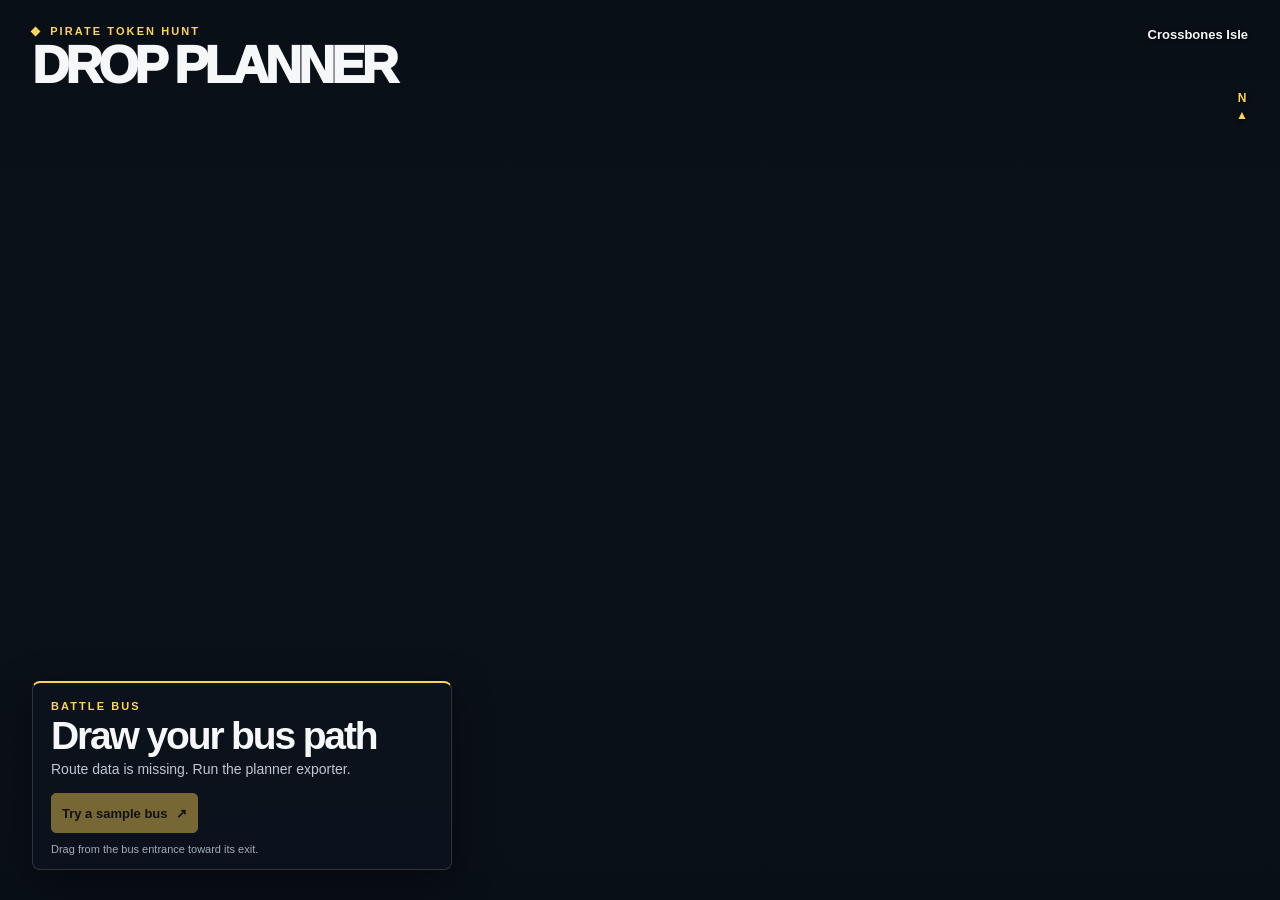
==== planner/index.html @ bd8aae1d "Build canvas drop planner and chest flyover" ====
<!doctype html>
<html lang="en">
<head>
  <meta charset="utf-8">
  <meta name="viewport" content="width=device-width, initial-scale=1">
  <meta name="theme-color" content="#0b1119">
  <title>Drop Planner · Crossbones Isle</title>
  <link rel="stylesheet" href="style.css">
  <script defer src="data.js"></script>
  <script defer src="planner.js"></script>
</head>
<body>
  <main>
    <canvas id="map" aria-label="Crossbones Isle map. Drag to draw your Battle Bus route."></canvas>
    <div class="shade" aria-hidden="true"></div>
    <header>
      <div>
        <div class="eyebrow"><i></i> PIRATE TOKEN HUNT</div>
        <h1>DROP PLANNER</h1>
      </div>
      <div class="version"><b>Crossbones Isle</b><span id="version"></span></div>
    </header>
    <section class="hud" aria-label="Route information">
      <p class="eyebrow" id="phase">BATTLE BUS</p>
      <h2 id="title">Draw your bus path</h2>
      <p id="detail" aria-live="polite">Loading map…</p>
      <div class="progress" id="progress" hidden><div id="fill"></div></div>
      <div class="controls">
        <button id="back" hidden aria-label="Previous chest">←</button>
        <button id="next" class="primary" disabled>Try a sample bus <span>↗</span></button>
        <button id="overview" hidden>Overview</button>
        <button id="reset" hidden>New bus</button>
      </div>
      <p id="keys" class="keys">Drag from the bus entrance toward its exit.</p>
    </section>
    <div class="north" aria-hidden="true"><span>N</span><span>▲</span></div>
  </main>
</body>
</html>
---- planner/style.css ----
:root {
  color-scheme: dark;
  --ink: #0b1119;
  --white: #f5f7f9;
  --muted: #bdc8d4;
  --gold: #ffd453;
  font-family: Inter, -apple-system, BlinkMacSystemFont, "Segoe UI", sans-serif;
}
* { box-sizing: border-box; }
[hidden] { display: none !important; }
body { margin: 0; background: var(--ink); color: var(--white); }
main { position: relative; height: 100dvh; min-height: 440px; overflow: hidden; isolation: isolate; }
canvas { display: block; width: 100%; height: 100%; cursor: crosshair; touch-action: none; }
.shade {
  position: absolute; inset: 0; pointer-events: none;
  background: linear-gradient(#080e16c9, transparent 23%, transparent 65%, #080e168a);
}
header {
  position: absolute; left: 32px; right: 32px; top: 25px;
  display: flex; justify-content: space-between; align-items: flex-start; gap: 14px;
  pointer-events: none;
}
.eyebrow { color: var(--gold); font-size: 11px; font-weight: 850; letter-spacing: .19em; }
.eyebrow i { display: inline-block; width: 7px; height: 7px; background: var(--gold); margin-right: 6px; transform: rotate(45deg); }
h1, h2, p { margin: 0; }
h1 { margin-top: 3px; font-size: clamp(27px, 4vw, 53px); line-height: 1; font-weight: 950; letter-spacing: -.075em; }
.version { text-align: right; font-size: 13px; line-height: 1.5; text-shadow: 0 1px 4px #000; }
.version span { display: block; color: var(--muted); font-size: 11px; }
.hud {
  position: absolute; left: 32px; bottom: 30px; width: min(420px, calc(100% - 64px));
  padding: 17px 18px 14px; background: #0c131deF; border: 1px solid #ffffff25;
  border-top: 2px solid var(--gold); border-radius: 8px; box-shadow: 0 12px 40px #0006;
}
h2 { margin: 4px 0 6px; font-size: clamp(26px, 4vw, 39px); line-height: 1; letter-spacing: -.055em; }
#detail { min-height: 20px; color: var(--muted); font-size: 14px; font-variant-numeric: tabular-nums; }
.progress { height: 3px; margin-top: 10px; background: #ffffff1c; border-radius: 3px; overflow: hidden; }
#fill { height: 100%; background: var(--gold); }
.controls { display: flex; flex-wrap: wrap; gap: 6px; margin-top: 12px; }
button {
  min-height: 40px; padding: 6px 10px; border: 1px solid #ffffff25; border-radius: 5px;
  background: #ffffff0b; color: var(--white); font: inherit; font-size: 13px; font-weight: 750; cursor: pointer;
}
button:hover:not(:disabled) { filter: brightness(1.18); }
button:disabled { opacity: .44; cursor: default; }
button:focus-visible { outline: 2px solid white; outline-offset: 2px; }
.primary { color: #171306; background: var(--gold); border-color: var(--gold); }
.primary span { margin-left: 5px; }
.keys { color: #a0aebc; font-size: 11px; margin-top: 10px; }
.north {
  position: absolute; top: 91px; right: 32px; display: grid; justify-items: center; gap: 3px;
  font-size: 12px; font-weight: 850; color: var(--gold); text-shadow: 0 1px 4px #000; pointer-events: none;
}
@media (max-width: 650px) {
  header { left: 16px; right: 16px; top: 18px; }
  .north { top: 72px; right: 16px; }
  .hud { left: 12px; bottom: 12px; width: calc(100% - 24px); padding: 13px 12px 10px; }
}
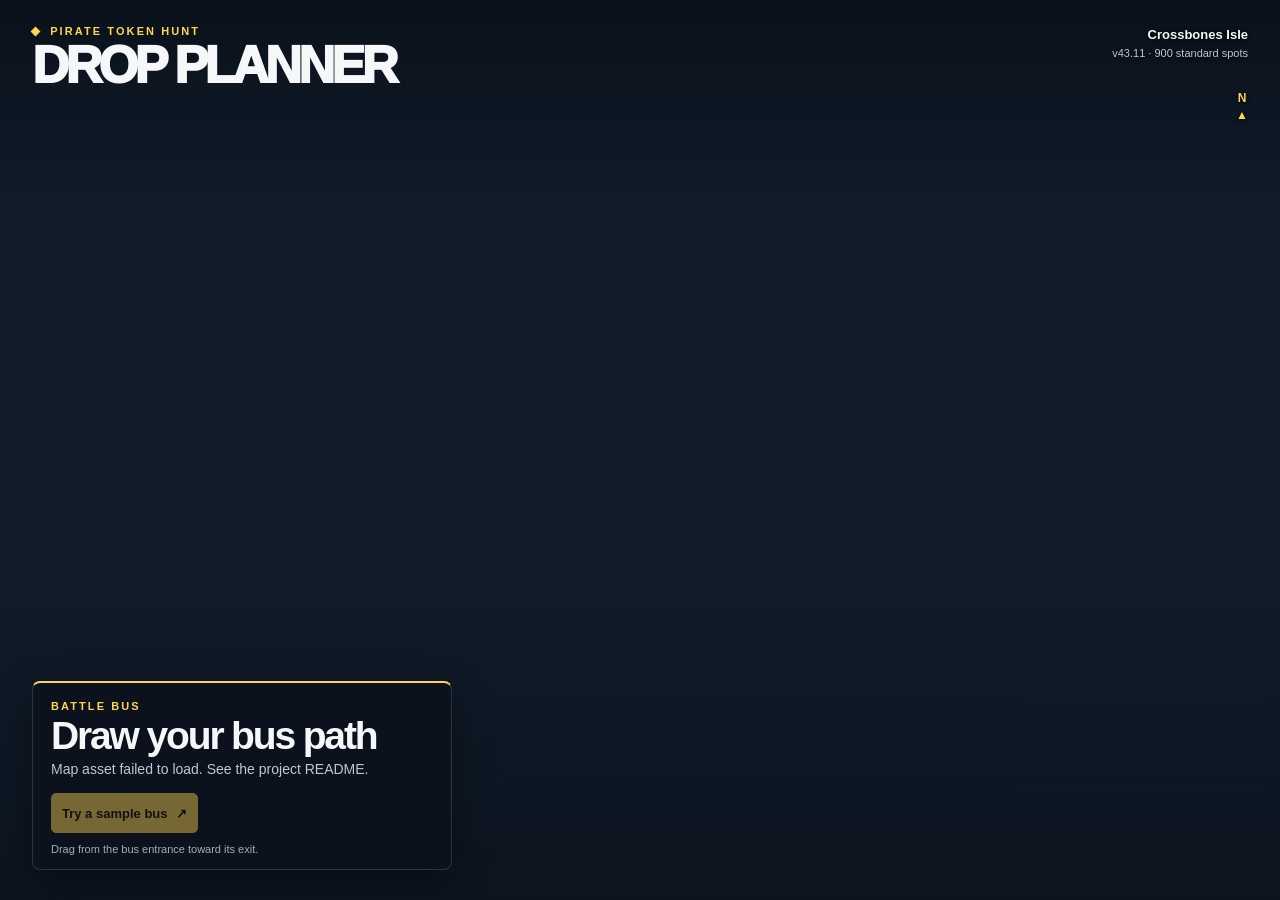
==== commit 49307ec9: "Add reliable loot, route replanning, and editable bus paths" ====
--- a/planner/index.html
+++ b/planner/index.html
@@ -7,6 +7,8 @@
   <title>Drop Planner · Crossbones Isle</title>
   <link rel="stylesheet" href="style.css">
   <script defer src="data.js"></script>
+  <script defer src="network.js"></script>
+  <script defer src="solver.js"></script>
   <script defer src="planner.js"></script>
 </head>
 <body>
@@ -24,13 +26,26 @@
       <p class="eyebrow" id="phase">BATTLE BUS</p>
       <h2 id="title">Draw your bus path</h2>
       <p id="detail" aria-live="polite">Loading map…</p>
+      <p id="yield" class="keys" hidden></p>
+      <p id="notice" class="keys" role="status" hidden></p>
       <div class="progress" id="progress" hidden><div id="fill"></div></div>
       <div class="controls">
         <button id="back" hidden aria-label="Previous chest">←</button>
         <button id="next" class="primary" disabled>Try a sample bus <span>↗</span></button>
         <button id="overview" hidden>Overview</button>
+        <button id="skip" hidden>Empty chest</button>
+        <button id="edit" hidden>Edit bus</button>
         <button id="reset" hidden>New bus</button>
       </div>
+      <div class="controls" id="routeTools" hidden>
+        <label class="jump">Jump to <select id="jump" aria-label="Jump to chest"></select></label>
+        <button id="reliability" aria-pressed="false">Reliable loot</button>
+      </div>
+      <label class="chance" id="chanceRow" hidden>
+        Random spawn estimate <output id="chanceValue">55%</output>
+        <input id="chance" type="range" min="0" max="100" step="5" value="55">
+      </label>
+      <p class="bus-legend keys" id="busLegend" hidden><span>Drawn</span><span>Snapped</span></p>
       <p id="keys" class="keys">Drag from the bus entrance toward its exit.</p>
     </section>
     <div class="north" aria-hidden="true"><span>N</span><span>▲</span></div>
--- a/planner/style.css
+++ b/planner/style.css
@@ -55,3 +55,20 @@
   .north { top: 72px; right: 16px; }
   .hud { left: 12px; bottom: 12px; width: calc(100% - 24px); padding: 13px 12px 10px; }
 }
+
+#yield { color: var(--gold); }
+#notice { color: var(--white); }
+.jump { display: inline-flex; align-items: center; gap: 6px; font-size: 12px; color: var(--muted); }
+select {
+  min-height: 38px; border: 1px solid #ffffff30; border-radius: 5px;
+  background: #182230; color: var(--white); padding: 0 6px; font: inherit;
+}
+#reliability[aria-pressed="true"] { color: var(--gold); border-color: var(--gold); }
+.chance {
+  display: grid; grid-template-columns: 1fr auto; align-items: center; gap: 3px 6px;
+  margin-top: 8px; color: var(--muted); font-size: 12px;
+}
+.chance input { grid-column: 1 / -1; width: 100%; margin: 0; accent-color: var(--gold); }
+.bus-legend { display: flex; gap: 13px; }
+.bus-legend span::before { display: inline-block; content: ""; width: 13px; height: 3px; margin: 0 5px 2px 0; background: #60e2ff; }
+.bus-legend span + span::before { background: repeating-linear-gradient(90deg, #fff 0 4px, transparent 4px 7px); }
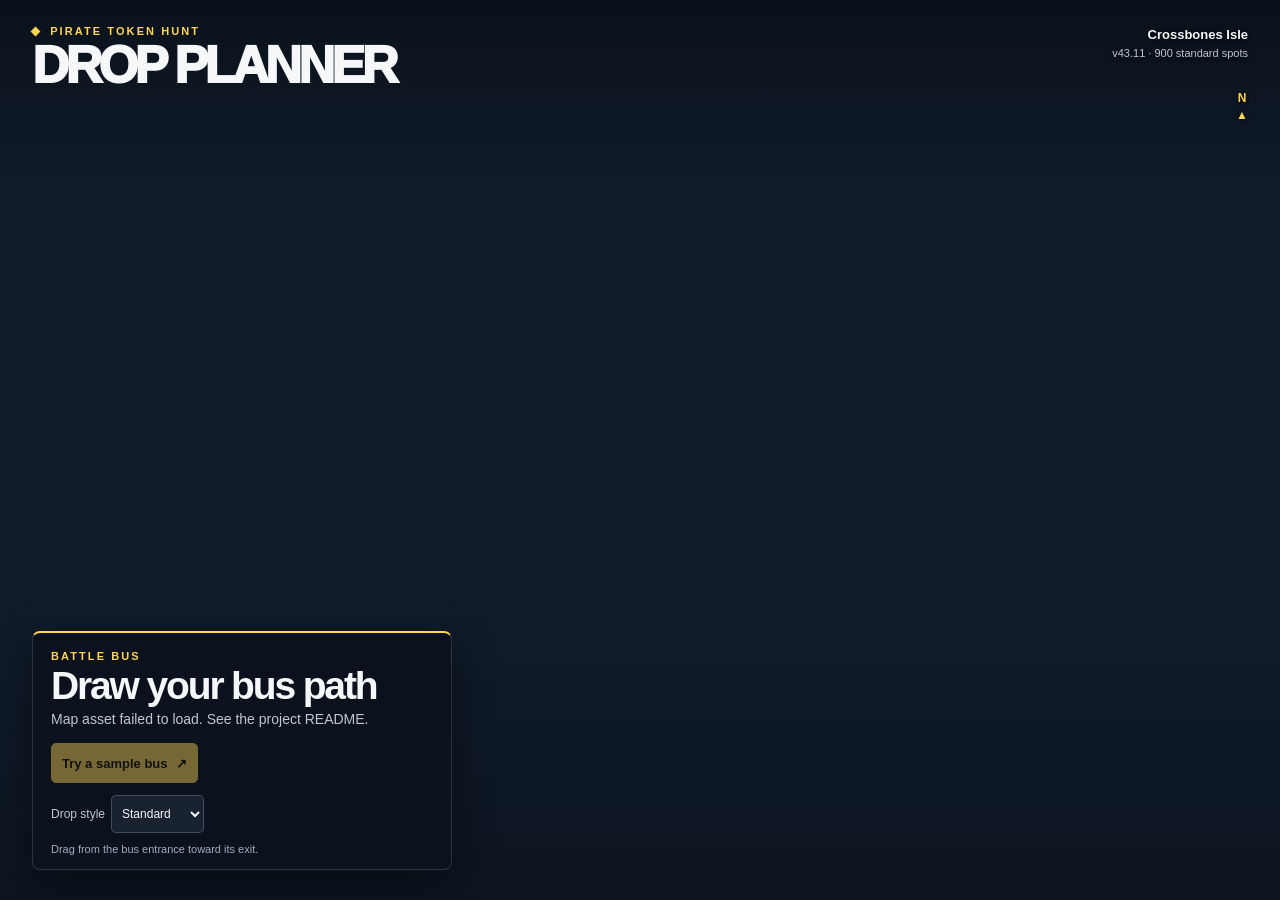
==== commit 729021e4: "Choose drop style before drawing the bus path" ====
--- a/planner/index.html
+++ b/planner/index.html
@@ -27,6 +27,7 @@
       <h2 id="title">Draw your bus path</h2>
       <p id="detail" aria-live="polite">Loading map…</p>
       <p id="yield" class="keys" hidden></p>
+      <p id="glide" class="keys" hidden></p>
       <p id="notice" class="keys" role="status" hidden></p>
       <div class="progress" id="progress" hidden><div id="fill"></div></div>
       <div class="controls">
@@ -36,6 +37,15 @@
         <button id="skip" hidden>Empty chest</button>
         <button id="edit" hidden>Edit bus</button>
         <button id="reset" hidden>New bus</button>
+      </div>
+      <div class="controls" id="styleTools">
+        <label class="jump">Drop style
+          <select id="dropStyle">
+            <option value="standard">Standard</option>
+            <option value="quiet">Quiet Drop</option>
+            <option value="hot">Hot Drop</option>
+          </select>
+        </label>
       </div>
       <div class="controls" id="routeTools" hidden>
         <label class="jump">Jump to <select id="jump" aria-label="Jump to chest"></select></label>
--- a/planner/style.css
+++ b/planner/style.css
@@ -72,3 +72,5 @@
 .bus-legend { display: flex; gap: 13px; }
 .bus-legend span::before { display: inline-block; content: ""; width: 13px; height: 3px; margin: 0 5px 2px 0; background: #60e2ff; }
 .bus-legend span + span::before { background: repeating-linear-gradient(90deg, #fff 0 4px, transparent 4px 7px); }
+
+#styleTools:not([hidden]) + #routeTools { margin-top: 6px; }
